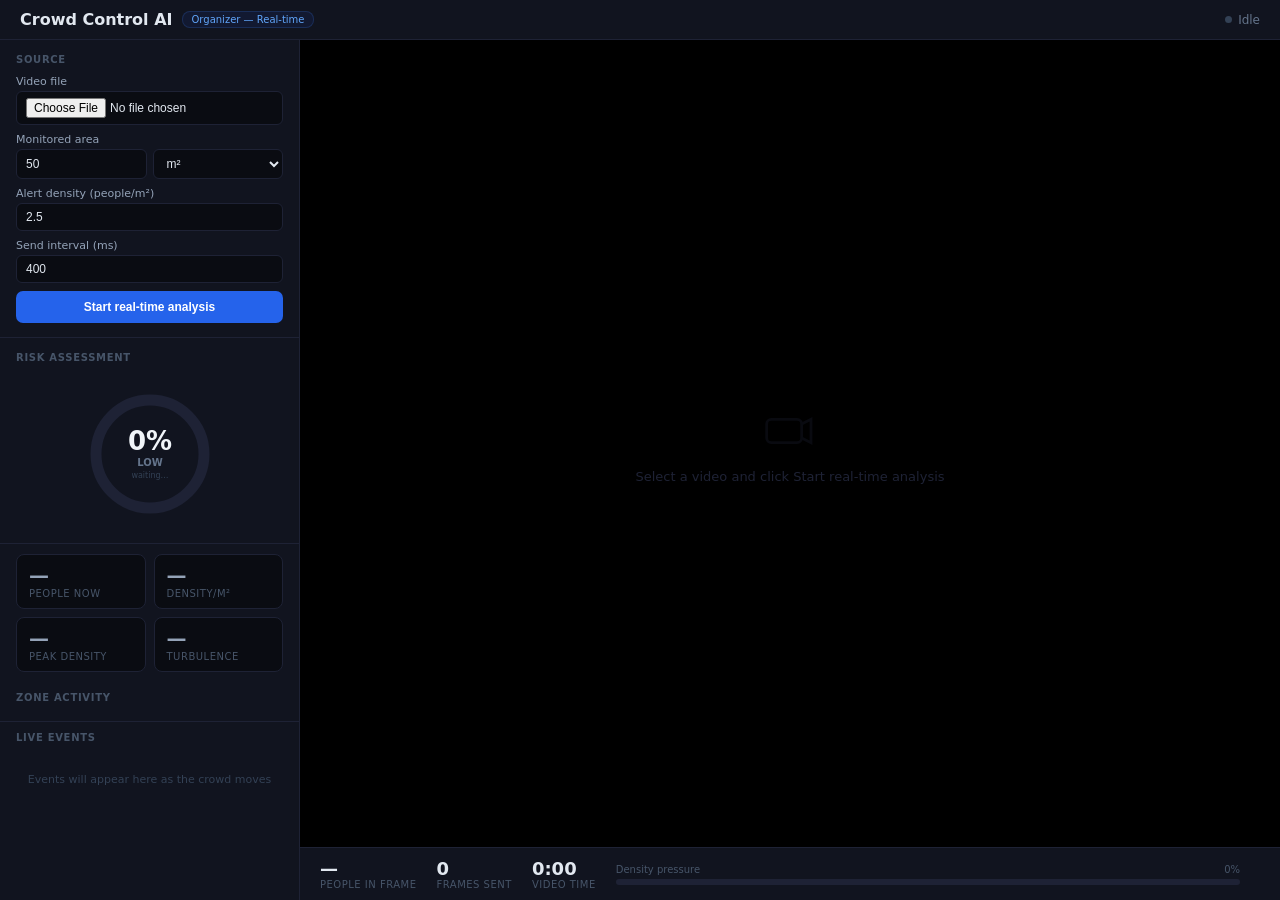
==== app/templates/index.html @ 253d1f37 "organizer_commit" ====
<!DOCTYPE html>
<html lang="en">
<head>
<meta charset="UTF-8"/>
<meta name="viewport" content="width=device-width, initial-scale=1.0"/>
<title>Crowd Control AI</title>
<style>
*,*::before,*::after{box-sizing:border-box;margin:0;padding:0}
body{font-family:system-ui,sans-serif;background:#0a0c12;color:#e2e8f0;height:100vh;overflow:hidden;display:flex;flex-direction:column}
header{background:#11141f;border-bottom:1px solid #1e2235;padding:10px 20px;display:flex;align-items:center;gap:10px;flex-shrink:0}
header h1{font-size:16px;font-weight:600}
.hbadge{font-size:10px;padding:2px 8px;border-radius:8px;background:#1e40af22;color:#60a5fa;border:1px solid #3b82f630}
.hlive{display:flex;align-items:center;gap:6px;margin-left:auto;font-size:12px;color:#64748b}
.dot{width:7px;height:7px;border-radius:50%;background:#334155;flex-shrink:0}
.dot.on{background:#22c55e;box-shadow:0 0 6px #22c55e90;animation:blink 1.4s infinite}
@keyframes blink{0%,100%{opacity:1}50%{opacity:.4}}
.body{display:flex;flex:1;overflow:hidden}
.sidebar{width:300px;flex-shrink:0;background:#11141f;border-right:1px solid #1e2235;display:flex;flex-direction:column;overflow:hidden}
.sb-section{padding:14px 16px;border-bottom:1px solid #1e2235;flex-shrink:0}
.sb-title{font-size:10px;font-weight:600;text-transform:uppercase;letter-spacing:.07em;color:#475569;margin-bottom:10px}
label{font-size:11px;color:#94a3b8;display:block;margin-bottom:3px;margin-top:8px}
label:first-of-type{margin-top:0}
input,select{width:100%;background:#0a0c12;border:1px solid #1e2235;border-radius:6px;color:#e2e8f0;padding:6px 9px;font-size:12px}
input:focus,select:focus{outline:none;border-color:#3b82f6}
.grid2{display:grid;grid-template-columns:1fr 1fr;gap:6px}
.btn{width:100%;padding:9px;border-radius:7px;border:none;font-size:12px;font-weight:600;cursor:pointer;margin-top:8px}
.btn:active{opacity:.8}
.btn-blue{background:#2563eb;color:#fff}
.btn-red{background:#dc2626;color:#fff}
.ring-wrap{display:flex;flex-direction:column;align-items:center;padding:16px 16px 10px}
.ring-svg{width:130px;height:130px}
.stat-grid{display:grid;grid-template-columns:1fr 1fr;gap:8px;padding:10px 16px;flex-shrink:0}
.stat-box{background:#0a0c12;border:1px solid #1e2235;border-radius:8px;padding:9px 12px}
.sv{font-size:20px;font-weight:700;line-height:1.1}
.sl{font-size:10px;color:#475569;margin-top:2px;text-transform:uppercase;letter-spacing:.05em}
.sv.ok{color:#22c55e}.sv.warn{color:#f59e0b}.sv.danger{color:#ef4444}.sv.neutral{color:#94a3b8}
.zone-bars{padding:10px 16px;flex-shrink:0;border-bottom:1px solid #1e2235}
.zone-row{margin-bottom:8px}
.zone-row:last-child{margin-bottom:0}
.zone-label-row{display:flex;justify-content:space-between;font-size:11px;margin-bottom:3px}
.zone-name{color:#94a3b8}
.zone-val{font-weight:600}
.zone-track{height:5px;background:#1e2235;border-radius:3px;overflow:hidden}
.zone-fill{height:100%;border-radius:3px;transition-property:width,background-color;transition-duration:.5s,.5s;transition-timing-function:ease,ease}
.event-feed-header{padding:10px 16px 6px;font-size:10px;font-weight:600;text-transform:uppercase;letter-spacing:.07em;color:#475569;flex-shrink:0}
.event-feed{flex:1;overflow-y:auto;padding:0 12px 12px;min-height:0}
.event-item{display:flex;gap:8px;padding:8px 4px;border-bottom:1px solid #1e223540;align-items:flex-start;animation:fadeIn .3s ease}
@keyframes fadeIn{from{opacity:0;transform:translateY(-4px)}to{opacity:1;transform:translateY(0)}}
.event-item:last-child{border-bottom:none}
.ev-icon{width:26px;height:26px;border-radius:6px;display:flex;align-items:center;justify-content:center;font-size:13px;flex-shrink:0;margin-top:1px}
.ev-body{flex:1}
.ev-msg{font-size:12px;color:#e2e8f0;line-height:1.45}
.ev-meta{font-size:10px;color:#475569;margin-top:2px;display:flex;gap:8px}
.ev-up   .ev-icon{background:#ef444418;color:#ef4444}
.ev-down .ev-icon{background:#22c55e18;color:#22c55e}
.ev-warn .ev-icon{background:#f59e0b18;color:#f59e0b}
.ev-info .ev-icon{background:#3b82f618;color:#3b82f6}
.no-events{color:#334155;font-size:11px;text-align:center;padding:24px 0}
.main{flex:1;display:flex;flex-direction:column;overflow:hidden}
.video-wrap{flex:1;background:#000;position:relative;overflow:hidden;display:flex;align-items:center;justify-content:center}
#main-canvas{display:block;max-width:100%;max-height:100%}
.placeholder{color:#1e2235;text-align:center;pointer-events:none}
.placeholder svg{display:block;margin:0 auto 10px;opacity:.3}
.placeholder p{font-size:13px}
.bottom-bar{background:#11141f;border-top:1px solid #1e2235;padding:10px 20px;display:flex;align-items:center;gap:20px;flex-shrink:0;flex-wrap:wrap}
.bstat .bv{font-size:18px;font-weight:700}
.bstat .bl{font-size:10px;color:#475569;text-transform:uppercase;letter-spacing:.05em}
.delta{font-size:13px;font-weight:600;margin-left:4px}
.delta.up{color:#ef4444}.delta.dn{color:#22c55e}.delta.eq{color:#64748b}
.progress-wrap{flex:1;min-width:160px}
.progress-label{display:flex;justify-content:space-between;font-size:10px;color:#475569;margin-bottom:4px}
.progress-track{height:6px;background:#1e2235;border-radius:3px;overflow:hidden}
.progress-fill{height:100%;border-radius:3px;transition-property:width,background-color;transition-duration:.4s,.4s;transition-timing-function:ease,ease}
.lat{font-size:10px;color:#334155;margin-left:auto}
</style>
</head>
<body>
<header>
  <h1>Crowd Control AI</h1>
  <span class="hbadge">Organizer — Real-time</span>
  <div class="hlive"><span class="dot" id="live-dot"></span><span id="live-txt">Idle</span></div>
</header>

<div class="body">
  <div class="sidebar">

    <div class="sb-section">
      <div class="sb-title">Source</div>
      <label>Video file</label>
      <input type="file" id="file-input" accept="video/*"/>
      <label>Monitored area</label>
      <div class="grid2">
        <input type="number" id="area-val" value="50" min="1"/>
        <select id="area-unit">
          <option value="square_meters">m²</option>
          <option value="square_feet">ft²</option>
        </select>
      </div>
      <label>Alert density (people/m²)</label>
      <input type="number" id="density-thresh" value="2.5" step="0.1" min="0.5"/>
      <label>Send interval (ms)</label>
      <input type="number" id="interval-ms" value="400" min="100" max="2000" step="100"/>
      <button class="btn btn-blue" id="btn-start" onclick="startStream()">Start real-time analysis</button>
      <button class="btn btn-red"  id="btn-stop"  onclick="stopStream()" style="display:none">Stop</button>
    </div>

    <!-- risk ring -->
    <div class="sb-section">
      <div class="sb-title">Risk assessment</div>
      <div class="ring-wrap">
        <svg class="ring-svg" viewBox="0 0 130 130">
          <circle cx="65" cy="65" r="54" fill="none" stroke="#1e2235" stroke-width="11"/>
          <circle id="ring-track" cx="65" cy="65" r="54" fill="none"
            stroke="#22c55e" stroke-width="11" stroke-linecap="round"
            stroke-dasharray="339.3" stroke-dashoffset="339.3"
            transform="rotate(-90 65 65)"
            style="transition-property:stroke-dashoffset,stroke;transition-duration:.5s,.5s;transition-timing-function:ease,ease"/>
          <text id="ring-pct"   x="65" y="61" text-anchor="middle" font-size="26" font-weight="700" fill="#f1f5f9">0%</text>
          <text id="ring-level" x="65" y="77" text-anchor="middle" font-size="10" font-weight="600" fill="#64748b">LOW</text>
          <text id="ring-sub"   x="65" y="89" text-anchor="middle" font-size="8"  fill="#334155">waiting…</text>
        </svg>
      </div>
    </div>

    <!-- stats -->
    <div class="stat-grid">
      <div class="stat-box"><div class="sv neutral" id="s-people">—</div><div class="sl">People now</div></div>
      <div class="stat-box"><div class="sv neutral" id="s-density">—</div><div class="sl">Density/m²</div></div>
      <div class="stat-box"><div class="sv neutral" id="s-peak">—</div><div class="sl">Peak density</div></div>
      <div class="stat-box"><div class="sv neutral" id="s-turb">—</div><div class="sl">Turbulence</div></div>
    </div>

    <!-- zone bars — driven by density_grid columns -->
    <div class="zone-bars" id="zone-bars">
      <div class="sb-title" style="margin-bottom:8px">Zone activity</div>
      <!-- injected by JS once first grid arrives -->
    </div>

    <!-- event feed -->
    <div class="event-feed-header">Live events</div>
    <div class="event-feed" id="event-feed">
      <div class="no-events" id="no-events">Events will appear here as the crowd moves</div>
    </div>

  </div>

  <div class="main">
    <div class="video-wrap">
      <div class="placeholder" id="placeholder">
        <svg width="56" height="56" viewBox="0 0 24 24" fill="none" stroke="currentColor" stroke-width="1.2">
          <rect x="2" y="7" width="15" height="10" rx="2"/><path d="M17 9l4-2v10l-4-2"/>
        </svg>
        <p>Select a video and click Start real-time analysis</p>
      </div>
      <canvas id="main-canvas" style="display:none"></canvas>
    </div>

    <div class="bottom-bar">
      <div class="bstat">
        <div class="bv" id="b-count">—<span class="delta eq" id="b-delta"></span></div>
        <div class="bl">People in frame</div>
      </div>
      <div class="bstat">
        <div class="bv ok" id="b-frames">0</div>
        <div class="bl">Frames sent</div>
      </div>
      <div class="bstat">
        <div class="bv" id="b-time">0:00</div>
        <div class="bl">Video time</div>
      </div>
      <div class="progress-wrap">
        <div class="progress-label"><span>Density pressure</span><span id="prog-label">0%</span></div>
        <div class="progress-track"><div class="progress-fill" id="prog-fill" style="width:0%;background:#22c55e"></div></div>
      </div>
      <div class="lat" id="lat"></div>
    </div>
  </div>
</div>

<script>
const CIRC = 339.3;  // 2π × 54

// ── state ──────────────────────────────────────────────────────────────────
let ws = null, videoEl = null, sendTimer = null, rafId = null;
let offscreen = null, offCtx = null;
let lastResult = null;
let lastCount = 0, peakDensity = 0, framesSent = 0, sentAt = 0;

// Zone tracking — indexed by zone name, stores {heat, prevHeat, state}
// state: 'low' | 'moderate' | 'high' | 'critical'
const ZONE_NAMES = ['NW','N','NE','SW','S','SE'];  // 2 rows × 3 cols (flattened from 4×6 grid averaged)
let zoneState = {};
ZONE_NAMES.forEach(n => { zoneState[n] = { heat: 0, prev: 0, state: 'low', smoothed: 0 }; });

// Map 4-row × 6-col grid → 2-row × 3-col named zones
function gridToNamedZones(grid) {
  // grid is 4 rows × 6 cols
  // collapse to 2×3 by averaging quadrants
  const zones = {};
  const rowGroups = [[0,1],[2,3]];       // top half, bottom half
  const colGroups = [[0,1],[2,3],[4,5]]; // left, centre, right
  const names = [['NW','N','NE'],['SW','S','SE']];
  rowGroups.forEach((rows, ri) => {
    colGroups.forEach((cols, ci) => {
      let sum = 0, cnt = 0;
      rows.forEach(r => cols.forEach(c => {
        if (grid[r] && grid[r][c] !== undefined) { sum += grid[r][c]; cnt++; }
      }));
      zones[names[ri][ci]] = cnt ? sum / cnt : 0;
    });
  });
  return zones;
}

const ZONE_LABELS = { NW:'West wing', N:'North centre', NE:'East wing', SW:'SW corner', S:'South centre', SE:'SE corner' };
const ZONE_THRESH = { low: 0.02, moderate: 0.06, high: 0.14, critical: 0.25 };

function classifyHeat(h) {
  if (h >= ZONE_THRESH.critical) return 'critical';
  if (h >= ZONE_THRESH.high)     return 'high';
  if (h >= ZONE_THRESH.moderate) return 'moderate';
  return 'low';
}

function zoneColor(state) {
  return { low:'#22c55e', moderate:'#3b82f6', high:'#f59e0b', critical:'#ef4444' }[state] || '#64748b';
}

// ── zone bar init ──────────────────────────────────────────────────────────
function initZoneBars() {
  const container = document.getElementById('zone-bars');
  // clear old rows except title
  Array.from(container.querySelectorAll('.zone-row')).forEach(e => e.remove());
  ZONE_NAMES.forEach(name => {
    const row = document.createElement('div');
    row.className = 'zone-row';
    row.id = `zrow-${name}`;
    row.innerHTML = `
      <div class="zone-label-row">
        <span class="zone-name">${ZONE_LABELS[name]}</span>
        <span class="zone-val" id="zval-${name}" style="color:#22c55e">0%</span>
      </div>
      <div class="zone-track"><div class="zone-fill" id="zfill-${name}" style="width:0%;background:#22c55e"></div></div>`;
    container.appendChild(row);
  });
}

// ── update zones from density grid ────────────────────────────────────────
function updateZones(grid, peopleCount, videoTime) {
  const named = gridToNamedZones(grid);

  ZONE_NAMES.forEach(name => {
    const raw = named[name] || 0;
    const z   = zoneState[name];
    const prevSmoothed = z.smoothed;

    // exponential moving average for smooth transitions
    z.smoothed = z.smoothed * 0.6 + raw * 0.4;
    z.prev     = z.heat;
    z.heat     = z.smoothed;

    const newState = classifyHeat(z.heat);
    const col      = zoneColor(newState);
    const pct      = Math.min(z.heat / ZONE_THRESH.critical * 100, 100);

    // update bar
    const fill = document.getElementById(`zfill-${name}`);
    const val  = document.getElementById(`zval-${name}`);
    if (fill) { fill.style.width = pct.toFixed(1) + '%'; fill.style.backgroundColor = col; }
    if (val)  { val.textContent = pct.toFixed(0) + '%'; val.style.color = col; }

    // ── generate event if state changed ───────────────────────────
    const oldState = z.state;
    if (newState !== oldState) {
      z.state = newState;
      fireZoneEvent(name, oldState, newState, z.heat, pct, peopleCount, videoTime);
    }
    // ── generate delta event (significant movement without state change) ──
    else {
      const delta = z.smoothed - prevSmoothed;
      const absDelta = Math.abs(delta);
      // only fire if meaningful change and not too frequent
      if (absDelta > 0.015 && newState !== 'low') {
        const dir = delta > 0 ? 'up' : 'down';
        fireDeltaEvent(name, dir, delta, z.heat, pct, peopleCount, videoTime);
      }
    }
  });
}

// throttle: don't fire same zone event more than once per 4 seconds
const lastEventTime = {};
function shouldFire(key, videoTime, cooldown = 4) {
  if ((videoTime - (lastEventTime[key] || -99)) < cooldown) return false;
  lastEventTime[key] = videoTime;
  return true;
}

function fireZoneEvent(name, oldState, newState, heat, pct, count, t) {
  if (!shouldFire(`state-${name}`, t, 5)) return;
  const label = ZONE_LABELS[name];

  let type, icon, msg;
  const transitions = {
    'low→moderate':    ['info',  'ℹ', `${label} starting to fill — ${count} people detected`],
    'moderate→high':   ['warn',  '⬆', `${label} getting busier — crowd pressure rising`],
    'high→critical':   ['up',    '⚠', `${label} reaching critical density — consider redirecting`],
    'critical→high':   ['down',  '↓', `${label} easing slightly — still high, monitor closely`],
    'high→moderate':   ['down',  '↓', `${label} clearing — crowd dispersing`],
    'moderate→low':    ['down',  '✓', `${label} now clear — density back to safe levels`],
    'low→high':        ['warn',  '⬆', `${label} sudden crowd surge detected`],
    'low→critical':    ['up',    '⚠', `${label} rapid critical surge — act immediately`],
    'critical→moderate':['down', '↓', `${label} significant crowd relief detected`],
    'critical→low':    ['down',  '✓', `${label} cleared from critical — good`],
    'high→low':        ['down',  '✓', `${label} cleared quickly`],
  };

  const key = `${oldState}→${newState}`;
  [type, icon, msg] = transitions[key] || ['info', 'ℹ', `${label} changed from ${oldState} to ${newState}`];
  pushEvent(type, icon, msg, pct, t);
}

function fireDeltaEvent(name, dir, delta, heat, pct, count, t) {
  // cooldown per zone per direction
  if (!shouldFire(`delta-${name}-${dir}`, t, 8)) return;
  const label = ZONE_LABELS[name];
  const mag   = Math.abs(delta);

  let type, icon, msg;
  if (dir === 'up') {
    if (mag > 0.04) {
      type = 'warn'; icon = '⬆';
      msg = `${label} adding people fast — ${count} total in frame`;
    } else {
      type = 'info'; icon = '↑';
      msg = `${label} slowly getting busier`;
    }
  } else {
    if (mag > 0.04) {
      type = 'down'; icon = '⬇';
      msg = `${label} clearing quickly — people moving out`;
    } else {
      type = 'down'; icon = '↓';
      msg = `${label} gradually freeing up`;
    }
  }
  pushEvent(type, icon, msg, pct, t);
}

// ── push to event feed ─────────────────────────────────────────────────────
function pushEvent(type, icon, msg, pct, videoTime) {
  const feed = document.getElementById('event-feed');
  const na   = document.getElementById('no-events');
  if (na) na.remove();

  const el = document.createElement('div');
  el.className = `event-item ev-${type}`;
  el.innerHTML = `
    <div class="ev-icon">${icon}</div>
    <div class="ev-body">
      <div class="ev-msg">${msg}</div>
      <div class="ev-meta">
        <span>${formatTime(videoTime)}</span>
        <span>${pct.toFixed(0)}% zone density</span>
      </div>
    </div>`;
  feed.prepend(el);
  // keep max 60 events
  while (feed.children.length > 60) feed.removeChild(feed.lastChild);
}

// ── WebSocket + video ──────────────────────────────────────────────────────
function startStream() {
  const fi = document.getElementById('file-input');
  if (!fi.files.length) { alert('Select a video file first.'); return; }
  stopStream();

  peakDensity = 0; lastCount = 0; framesSent = 0; lastResult = null;
  ZONE_NAMES.forEach(n => { zoneState[n] = { heat:0, prev:0, state:'low', smoothed:0 }; });
  Object.keys(lastEventTime).forEach(k => delete lastEventTime[k]);
  document.getElementById('event-feed').innerHTML = '<div class="no-events" id="no-events">Events will appear here as the crowd moves</div>';

  initZoneBars();
  setLive('Connecting…', false);
  document.getElementById('btn-start').style.display = 'none';
  document.getElementById('btn-stop').style.display  = 'block';

  const proto = location.protocol === 'https:' ? 'wss' : 'ws';
  const host  = location.hostname + (location.port ? ':' + location.port : '');
  ws = new WebSocket(`${proto}://${host}/ws/realtime-analysis`);
  ws.binaryType = 'arraybuffer';

  ws.onopen = () => {
    ws.send(JSON.stringify({
      area_value:              parseFloat(document.getElementById('area-val').value),
      area_unit:               document.getElementById('area-unit').value,
      alert_density_threshold: parseFloat(document.getElementById('density-thresh').value),
      zone_x:0, zone_y:0, zone_width:1, zone_height:1,
    }));
  };

  ws.onmessage = (evt) => {
    const msg = JSON.parse(evt.data);
    if (msg.type === 'session_ready') {
      setLive('Live', true);
      loadAndPlayVideo(fi.files[0]);
    } else if (msg.type === 'analysis') {
      document.getElementById('lat').textContent = `${Date.now() - sentAt}ms`;
      lastResult = msg.payload;
    } else if (msg.type === 'error') {
      console.error('Server error:', msg.message, msg.detail);
      alert('Server error: ' + msg.message);
      stopStream();
    }
  };

  ws.onerror = () => {
    fetch('/health').then(r => r.json())
      .then(() => alert('WebSocket failed. Server is up — check console for details.'))
      .catch(() => alert('Server unreachable. Run: uvicorn app.main:app --reload'));
    resetBtns(); setLive('Error', false);
  };
  ws.onclose = (e) => {
    if (document.getElementById('btn-stop').style.display !== 'none')
      setLive(`Closed (${e.code})`, false);
  };
}

function loadAndPlayVideo(file) {
  videoEl = document.createElement('video');
  videoEl.src = URL.createObjectURL(file);
  videoEl.muted = true; videoEl.playsInline = true;

  videoEl.addEventListener('loadedmetadata', () => {
    const canvas  = document.getElementById('main-canvas');
    canvas.width  = videoEl.videoWidth;
    canvas.height = videoEl.videoHeight;
    offscreen = document.createElement('canvas');
    offscreen.width  = Math.min(videoEl.videoWidth,  640);
    offscreen.height = Math.min(videoEl.videoHeight, 480);
    offCtx = offscreen.getContext('2d');
    document.getElementById('placeholder').style.display = 'none';
    canvas.style.display = 'block';
    videoEl.play();

    const ms = parseInt(document.getElementById('interval-ms').value) || 400;
    sendTimer = setInterval(() => {
      if (!ws || ws.readyState !== WebSocket.OPEN || videoEl.paused || videoEl.ended) return;
      offCtx.drawImage(videoEl, 0, 0, offscreen.width, offscreen.height);
      offscreen.toBlob(blob => {
        if (!blob || !ws || ws.readyState !== WebSocket.OPEN) return;
        blob.arrayBuffer().then(buf => { sentAt = Date.now(); ws.send(buf); framesSent++; });
      }, 'image/jpeg', 0.75);
    }, ms);

    renderLoop();
  });

  videoEl.addEventListener('ended', () => { setLive('Done', false); stopStream(); });
}

// ── render loop ────────────────────────────────────────────────────────────
function renderLoop() {
  if (!videoEl || videoEl.ended) return;

  const canvas = document.getElementById('main-canvas');
  const ctx    = canvas.getContext('2d');
  const W = canvas.width, H = canvas.height;

  ctx.drawImage(videoEl, 0, 0, W, H);

  if (lastResult) {
    const fm   = lastResult.frame_metric;
    const risk = lastResult.risk_assessment;
    const hb64 = lastResult.heatmap_b64;
    const grid = lastResult.density_grid;

    const count   = fm.people_count;
    const density = fm.density_per_square_meter;
    if (density > peakDensity) peakDensity = density;

    // ── heatmap overlay ───────────────────────────────────────────
    if (hb64) {
      if (!window._hmImg) window._hmImg = new Image();
      const img = window._hmImg;
      const src = 'data:image/jpeg;base64,' + hb64;
      if (img.src !== src) img.src = src;
      if (img.complete && img.naturalWidth > 0) {
        ctx.globalAlpha = 0.45;
        ctx.drawImage(img, 0, 0, W, H);
        ctx.globalAlpha = 1.0;
      }
    }

    // ── density grid cell overlay (fine-grained colour zones) ────
    if (grid && grid.length) {
      const rows = grid.length, cols = grid[0].length;
      const cw = W / cols, ch = H / rows;
      grid.forEach((row, r) => {
        row.forEach((val, c) => {
          if (val < 0.03) return;
          const hue   = Math.max(0, 120 - val * 900);
          const alpha = Math.min(val * 1.8, 0.22);
          ctx.fillStyle = `hsla(${hue},100%,55%,${alpha})`;
          ctx.fillRect(c * cw, r * ch, cw, ch);
        });
      });
    }

    // ── people count badge ────────────────────────────────────────
    const col = fm.alert_triggered ? '#ef4444' : density >= 2.5 ? '#f59e0b' : '#22c55e';
    ctx.fillStyle = 'rgba(0,0,0,0.72)';
    roundRect(ctx, 12, 12, 215, 52, 8); ctx.fill();
    ctx.fillStyle = col;
    ctx.font = 'bold 30px system-ui';
    ctx.fillText(count, 20, 50);
    ctx.fillStyle = '#94a3b8';
    ctx.font = '12px system-ui';
    ctx.fillText('people in frame', 64, 34);
    ctx.fillStyle = col;
    ctx.font = 'bold 11px system-ui';
    ctx.fillText(`${density.toFixed(2)} p/m²`, 64, 54);

    // ── delta ─────────────────────────────────────────────────────
    const delta = count - lastCount;
    if (delta !== 0) {
      ctx.fillStyle = delta > 0 ? '#ef4444' : '#22c55e';
      ctx.font = 'bold 13px system-ui';
      ctx.fillText((delta > 0 ? '▲ +' : '▼ ') + delta, 20, 72);
    }

    // ── zone label overlays on video ──────────────────────────────
    if (grid && grid.length) {
      const named = gridToNamedZones(grid);
      const positions = {
        NW:[0.1, 0.15], N:[0.5, 0.08], NE:[0.88, 0.15],
        SW:[0.1, 0.82], S:[0.5, 0.90], SE:[0.88, 0.82],
      };
      ctx.font = 'bold 11px system-ui';
      ctx.textAlign = 'center';
      ZONE_NAMES.forEach(name => {
        const h = named[name] || 0;
        if (h < 0.03) return;
        const [fx, fy] = positions[name];
        const state    = classifyHeat(h);
        const zcol     = zoneColor(state);
        const pct      = Math.min(h / ZONE_THRESH.critical * 100, 100);
        ctx.fillStyle  = 'rgba(0,0,0,0.55)';
        roundRect(ctx, fx*W - 42, fy*H - 14, 84, 22, 5); ctx.fill();
        ctx.fillStyle  = zcol;
        ctx.fillText(`${ZONE_LABELS[name].split(' ')[0]} ${pct.toFixed(0)}%`, fx*W, fy*H + 2);
      });
      ctx.textAlign = 'left';
    }

    // ── alert banner ──────────────────────────────────────────────
    if (fm.alert_triggered) {
      const flash = Math.sin(Date.now() / 180) > 0;
      ctx.fillStyle = flash ? 'rgba(239,68,68,0.88)' : 'rgba(180,20,20,0.72)';
      ctx.fillRect(0, H - 40, W, 40);
      ctx.fillStyle = '#fff';
      ctx.font = 'bold 13px system-ui';
      ctx.textAlign = 'center';
      ctx.fillText('⚠  DENSITY THRESHOLD BREACHED — TAKE IMMEDIATE ACTION', W/2, H - 14);
      ctx.textAlign = 'left';
    }

    // ── timestamp ─────────────────────────────────────────────────
    ctx.fillStyle = 'rgba(0,0,0,0.55)';
    roundRect(ctx, W-110, 12, 98, 22, 5); ctx.fill();
    ctx.fillStyle = '#64748b'; ctx.font = '11px system-ui';
    ctx.fillText(`${formatTime(videoEl.currentTime)}  f${framesSent}`, W-104, 27);

    // ── sidebar updates ───────────────────────────────────────────
    setStat('s-people',  count,              10,  20);
    setStat('s-density', density.toFixed(2), 2.5, 4.0);
    setStat('s-peak',    peakDensity.toFixed(2), 2.5, 4.0);
    setStat('s-turb',    fm.motion_turbulence.toFixed(2), 0.5, 1.0);
    updateRing(risk.score, risk.level);
    updateBottomBar(count, density);

    // ── zone events from grid — the core of algorithm-driven events ─
    if (grid) updateZones(grid, count, videoEl.currentTime);

    lastCount = count;
  }

  document.getElementById('b-time').textContent = formatTime(videoEl?.currentTime || 0);
  document.getElementById('b-frames').textContent = framesSent;
  rafId = requestAnimationFrame(renderLoop);
}

// ── test agent ─────────────────────────────────────────────────────────────
async function testAgent() {
  const btn = event.target;
  btn.textContent = 'Calling agent…';
  btn.disabled = true;
  try {
    const res  = await fetch('/api/test-agent', { method: 'POST' });
    const data = await res.json();
    if (data.error) { alert('Agent error: ' + data.error); return; }
    renderAgentActions(data.actions, data.risk, data.score);
  } catch(e) {
    alert('Test failed: ' + e);
  } finally {
    btn.textContent = 'Test agent (simulate high risk)';
    btn.disabled = false;
  }
}

// ── agent actions renderer ─────────────────────────────────────────────────
const TOOL_LABELS = {
  send_gate_instruction:    '🚧 Gate instruction',
  dispatch_staff:           '👮 Dispatch staff',
  broadcast_pa_announcement:'📢 PA announcement',
  open_overflow_area:       '🔓 Open overflow',
  alert_emergency_services: '🚨 Emergency alert',
  agent_message:            '🤖 Agent assessment',
};

function renderAgentActions(actions, riskLevel, score) {
  if (!actions || !actions.length) return;

  const section = document.getElementById('agent-section');
  const list    = document.getElementById('agent-actions-list');
  const badge   = document.getElementById('agent-risk-badge');
  const cols    = {low:'#22c55e',moderate:'#3b82f6',high:'#f59e0b',critical:'#ef4444'};
  const col     = cols[riskLevel] || '#64748b';

  section.style.display = 'block';
  badge.textContent      = `${riskLevel.toUpperCase()} · ${Math.round(score*100)}%`;
  badge.style.background = col + '22';
  badge.style.color      = col;
  badge.style.border     = `1px solid ${col}44`;

  list.innerHTML = '';

  actions.forEach(action => {
    const el   = document.createElement('div');
    const tool = action.tool;
    const inp  = action.input || {};
    el.className = `agent-action aa-${tool}`;

    const label   = TOOL_LABELS[tool] || tool;
    const urgency = inp.urgency || '';
    const urgCls  = urgency ? `urgency-${urgency}` : '';

    let content = '';
    if (tool === 'send_gate_instruction') {
      content = `<strong>${inp.gate}</strong> — ${inp.message}`;
    } else if (tool === 'dispatch_staff') {
      content = `Send <strong>${inp.count} ${inp.staff_type}</strong> to ${inp.zone}<br><span style="opacity:.7">${inp.instruction}</span>`;
    } else if (tool === 'broadcast_pa_announcement') {
      const zones = (inp.zones || []).join(', ');
      content = `<em>"${inp.message}"</em><br><span style="opacity:.6">→ ${zones}</span>`;
    } else if (tool === 'open_overflow_area') {
      content = `Open <strong>${inp.area}</strong> to relieve ${inp.from_zone}<br><span style="opacity:.7">${inp.instruction}</span>`;
    } else if (tool === 'alert_emergency_services') {
      content = `<strong style="color:#ef4444">${inp.situation}</strong><br>Location: ${inp.location} · ${inp.density?.toFixed(1)} p/m²`;
    } else if (tool === 'agent_message') {
      content = inp.message;
    }

    el.innerHTML = `
      <div class="aa-tool-label">${label}${urgency ? ` · <span class="${urgCls}">${urgency.toUpperCase()}</span>` : ''}</div>
      <div class="aa-content">${content}</div>
      <div class="aa-meta">${new Date().toLocaleTimeString()}</div>`;
    list.appendChild(el);

    // also push to event feed
    const evType = {
      send_gate_instruction:'warn', dispatch_staff:'warn',
      broadcast_pa_announcement:'info', open_overflow_area:'down',
      alert_emergency_services:'up', agent_message:'info',
    }[tool] || 'info';
    const evIcon = {
      send_gate_instruction:'🚧', dispatch_staff:'👮',
      broadcast_pa_announcement:'📢', open_overflow_area:'🔓',
      alert_emergency_services:'🚨', agent_message:'🤖',
    }[tool] || 'ℹ';
    pushEventRaw(evType, evIcon, `[AI] ${label}: ${inp.message || inp.instruction || inp.situation || ''}`,
      Math.round(score*100), videoEl?.currentTime || 0);
  });
}

function pushEventRaw(type, icon, msg, pct, t) {
  const feed = document.getElementById('event-feed');
  const na   = document.getElementById('no-events');
  if (na) na.remove();
  const el = document.createElement('div');
  el.className = `event-item ev-${type}`;
  el.innerHTML = `
    <div class="ev-icon">${icon}</div>
    <div class="ev-body">
      <div class="ev-msg">${msg}</div>
      <div class="ev-meta"><span>${formatTime(t)}</span><span>${pct}% risk</span></div>
    </div>`;
  feed.prepend(el);
  while (feed.children.length > 60) feed.removeChild(feed.lastChild);
}

// ── agent actions renderer ─────────────────────────────────────────────────
function stopStream() {
  if (sendTimer) { clearInterval(sendTimer); sendTimer = null; }
  if (rafId)     { cancelAnimationFrame(rafId); rafId = null; }
  if (ws)        { ws.close(); ws = null; }
  if (videoEl)   { videoEl.pause(); URL.revokeObjectURL(videoEl.src); videoEl = null; }
  resetBtns(); setLive('Idle', false);
}

function resetBtns() {
  document.getElementById('btn-start').style.display = 'block';
  document.getElementById('btn-stop').style.display  = 'none';
}

// ── ring ───────────────────────────────────────────────────────────────────
function updateRing(score, level) {
  const cols = {low:'#22c55e',moderate:'#3b82f6',high:'#f59e0b',critical:'#ef4444'};
  const col  = cols[level] || '#64748b';
  document.getElementById('ring-track').setAttribute('stroke-dashoffset', (CIRC*(1-score)).toFixed(1));
  document.getElementById('ring-track').setAttribute('stroke', col);
  document.getElementById('ring-pct').textContent   = Math.round(score*100)+'%';
  document.getElementById('ring-pct').setAttribute('fill', col);
  document.getElementById('ring-level').textContent = level.toUpperCase();
  document.getElementById('ring-level').setAttribute('fill', col);
  document.getElementById('ring-sub').textContent   =
    score>=.8?'CRITICAL — act now':score>=.52?'High — monitor':score>=.28?'Moderate — watch':'Within safe limits';
}

function setStat(id, val, w, d) {
  const el = document.getElementById(id);
  el.textContent = val;
  const n = parseFloat(val);
  el.className = 'sv '+(n>=d?'danger':n>=w?'warn':'ok');
}

function updateBottomBar(count, density) {
  const delta = count - lastCount;
  document.getElementById('b-count').childNodes[0].nodeValue = count;
  const dEl = document.getElementById('b-delta');
  dEl.textContent = delta===0?'':(delta>0?' ▲+'+delta:' ▼'+delta);
  dEl.className   = 'delta '+(delta>0?'up':delta<0?'dn':'eq');
  const pct = Math.min(density/4.0*100,100);
  const col = density>=4.0?'#ef4444':density>=2.5?'#f59e0b':'#22c55e';
  document.getElementById('prog-fill').style.width = pct+'%';
  document.getElementById('prog-fill').style.backgroundColor = col;
  document.getElementById('prog-label').textContent = pct.toFixed(0)+'%';
}

// ── utils ──────────────────────────────────────────────────────────────────
function formatTime(s) {
  const m=Math.floor(s/60),sec=Math.floor(s%60);
  return `${m}:${sec.toString().padStart(2,'0')}`;
}
function roundRect(ctx,x,y,w,h,r){
  ctx.beginPath();
  ctx.moveTo(x+r,y);ctx.lineTo(x+w-r,y);ctx.arcTo(x+w,y,x+w,y+r,r);
  ctx.lineTo(x+w,y+h-r);ctx.arcTo(x+w,y+h,x+w-r,y+h,r);
  ctx.lineTo(x+r,y+h);ctx.arcTo(x,y+h,x,y+h-r,r);
  ctx.lineTo(x,y+r);ctx.arcTo(x,y,x+r,y,r);ctx.closePath();
}
function setLive(txt,on){
  document.getElementById('live-txt').textContent=txt;
  document.getElementById('live-dot').className='dot'+(on?' on':'');
}
</script>
</body>
</html>
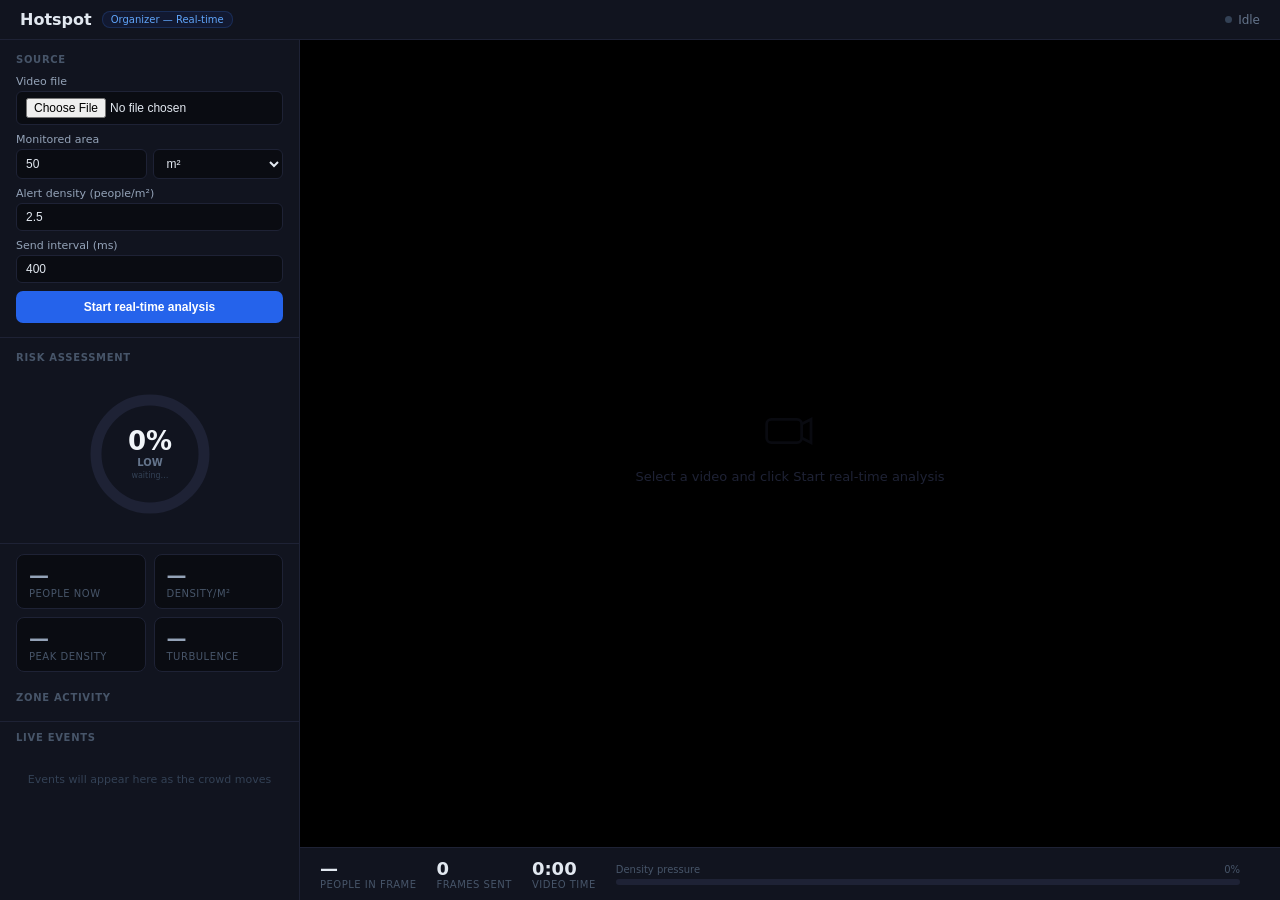
==== commit e6ce47c1: "yhacks" ====
--- a/app/templates/index.html
+++ b/app/templates/index.html
@@ -3,7 +3,7 @@
 <head>
 <meta charset="UTF-8"/>
 <meta name="viewport" content="width=device-width, initial-scale=1.0"/>
-<title>Crowd Control AI</title>
+<title>Hotspot</title>
 <style>
 *,*::before,*::after{box-sizing:border-box;margin:0;padding:0}
 body{font-family:system-ui,sans-serif;background:#0a0c12;color:#e2e8f0;height:100vh;overflow:hidden;display:flex;flex-direction:column}
@@ -76,7 +76,7 @@
 </head>
 <body>
 <header>
-  <h1>Crowd Control AI</h1>
+  <h1>Hotspot</h1>
   <span class="hbadge">Organizer — Real-time</span>
   <div class="hlive"><span class="dot" id="live-dot"></span><span id="live-txt">Idle</span></div>
 </header>
